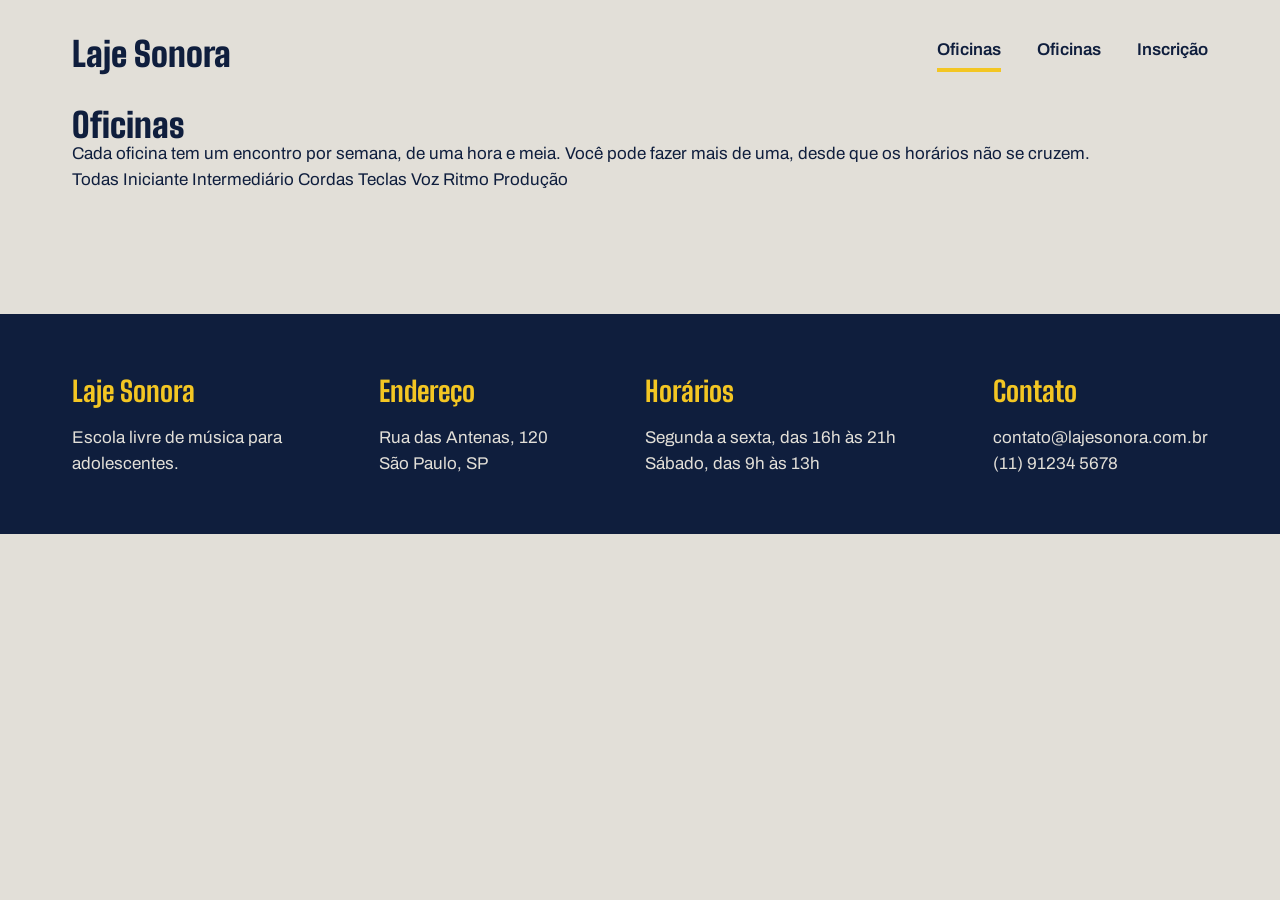
==== oficinas.html @ a655feea "passo 15 continuação" ====
<!DOCTYPE html>
<html lang="pt-BR">
<head>
    <meta charset="UTF-8">
    <meta name="viewport" content="width=device-width, initial-scale=1.0">
    <title>Laje Sonora | Oficinas</title>
    <link rel="preconnect" href="https://fonts.googleapis.com">
<link rel="preconnect" href="https://fonts.gstatic.com" crossorigin>
<link href="https://fonts.googleapis.com/css2?family=Archivo:ital,wght@0,100..900;1,100..900&family=Big+Shoulders:opsz,wght@10..72,100..900&display=swap" rel="stylesheet">
<link rel="stylesheet" href="index.css">
</head>
<body>
    <header class="conteudo topo">
        <a href="index.html" class="logo">Laje Sonora</a>

        <nav class="menu">
            <a href="oficinas.html" class="atual">Oficinas</a>
            <a href="oficinas.html">Oficinas</a>
            <a href="inscricao.html">Inscrição</a>

        </nav>

    </header>

    <main class="conteudo">
      <h1 class="titulo-pagina">
        Oficinas
      </h1>

      <p class="subtitulo-pagina">Cada oficina tem um encontro por semana, de uma hora e meia. Você pode fazer mais de uma, desde que os horários não se cruzem.</p>

      <div class="filtros">
        <span class="filtro">Todas</span>
        <span class="filtro">Iniciante</span>
        <span class="filtro">Intermediário</span>
        <span class="filtro">Cordas</span>
        <span class="filtro">Teclas</span>
        <span class="filtro">Voz</span>
        <span class="filtro">Ritmo</span>
        <span class="filtro">Produção</span>
      </div>
    </main>

    <footer class="rodape">


        <div class="conteudo rodape-colunas">

            <div class="rodape-coluna">
                <h4>Laje Sonora</h4>
                <p>Escola livre de música para  <br> adolescentes.</p>
            </div>

            <div class="rodape-coluna">
                <h4>Endereço</h4>
                <p>Rua das Antenas, 120  <br> São Paulo, SP</p>
            </div>

            <div class="rodape-coluna">
                <h4>Horários</h4>
                <p>Segunda a sexta, das 16h às 21h  <br> Sábado, das 9h às 13h</p>
            </div>

            <div class="rodape-coluna">
                <h4>Contato</h4>
                <p> contato@lajesonora.com.br <br> (11) 91234 5678</p>
            </div>
        </div>
    </footer>


    
</body>
</html>
---- index.css ----
*{
    margin: 0;
    padding: 0;
    box-sizing: border-box;
}

:root{
    --concreto: #E2DFD8;
    --concreto-escuro: #CBC7BE;
    --tinta: #0F1E3D;
    --caixa-dagua: #1F5FBF;
    --fita: #F3C623;
    --branco: #FFFFFF;


    --fonte-cartaz: "Big Shoulders", "Arial Narrow", sans-serif;
    --fonte-texto: "Archivo", Arial, sans-serif;
}

body{
    background-color: var(--concreto);
    color: var(--tinta);
    font-family: var(--fonte-texto);
    font-size: 17px;
    line-height: 1.55;

}



a{
    color: inherit;
}

h1, h2, h3{
    font-family: var(--fonte-cartaz);
    font-weight: 900;
    line-height: 0.95;
}

.conteudo{
    max-width: 1200px;
    margin-inline: auto;
    padding-inline: 32px;
}

.topo{
    padding-block: 28px;
    display: flex;
    justify-content: space-between;
    align-items: center;
}

.logo{
    font-family: var(--fonte-cartaz);
    font-size: 34px;
    font-weight: 900;
    text-decoration: none;
}

.menu{
    display: flex;
    gap: 36px;
}

.menu a{
    font-weight: 600;
    text-decoration: none;
    padding-bottom: 4px;
    border-bottom: 4px solid transparent;
}

.menu a:hover{
    border-bottom-color: var(--tinta);
}

.menu a.atual{
    border-bottom-color: var(--fita);
}

.cartazes{
    margin-top: 16px;
    display: flex;
    gap: 16px;
}

.cartaz{
    padding: 40px;
}

.cartaz-principal{
    background-color: var(--caixa-dagua);
    color: var(--branco);
    flex: 2;

    h1{
        font-size: 132px;
        max-width: 9ch;
    }
}

.cartaz-lateral{
    background-color: var(--fita);
    flex: 1;
    display: flex;
    flex-direction: column;

    justify-content: space-between;
    gap: 32px;
    align-items: flex-start

    p{
        font-size: 22px;
        font-weight: 600;
        line-height: 1.3;
    }
}


.botao{
    background-color: var(--tinta);
    color: var(--branco);
    font-weight: 700;
    text-decoration: none;
    padding-block: 16px;
    padding-inline: 28px;
    border: none;
    font-family: var(--fonte-texto);
    font-size: 17px;
    cursor: pointer;
    
}

.botao:hover{
    background: var(--caixa-dagua);
}

.secao{
    margin-top: 96px;
}

.titulo-secao{
    font-size: 64px;
    margin-bottom: 32px;
}

.cards{
    display: flex;
    flex-wrap: wrap;
    gap: 24px;
}

.card{
    background-color: var(--branco);
    border: var(--tinta);
    border: solid var(--tinta);
    flex: 1 1 340px;
}

.card .foto{
    height: 170px;
}

.foto{
    background-color: var(--concreto-escuro);
}

.foto-azul{
    background-color: var(--caixa-dagua);
}

.foto-amarela{
    background-color: var(--fita);
}

.foto-tinta{
    background-color: var(--tinta);
}

.card-texto{
    padding: 24px;
}

.card-h3{
    font-size: 36px;
    margin-bottom: 12px;
}


.card-info{
    margin: 20px;
    padding-top: 16px;
    border-top: solid 2px var(--concreto-escuro);
    font-weight: 600;
    display: flex;
    justify-content: space-between;
}


.passos{
    display: flex;
    gap: 24px;

}

.passo{
    border-top: 6px solid var(--tinta);
    padding-top: 20px;
    flex: 1;
}

.passo-numero{
    font-family: var(--fonte-cartaz);
    font-size: 96px;
    font-weight: 900;
    line-height: 1;
    color: var(--caixa-dagua);
}


.passo h3{
    font-size: 32px;
    margin-block: 8px 12px;
}

.rodape{
    margin-top: 120px;
    background-color: var(--tinta);
    color: var(--concreto);
    padding-block: 56px;
}

.rodape-colunas{
    display: flex;
    justify-content: space-between;
    gap: 40px;
    flex: 1;
}

.rodape h4{
    font-family: var(--fonte-cartaz);
    font-size: 28px;
    color: var(--fita);
    margin-bottom: 12px;
}
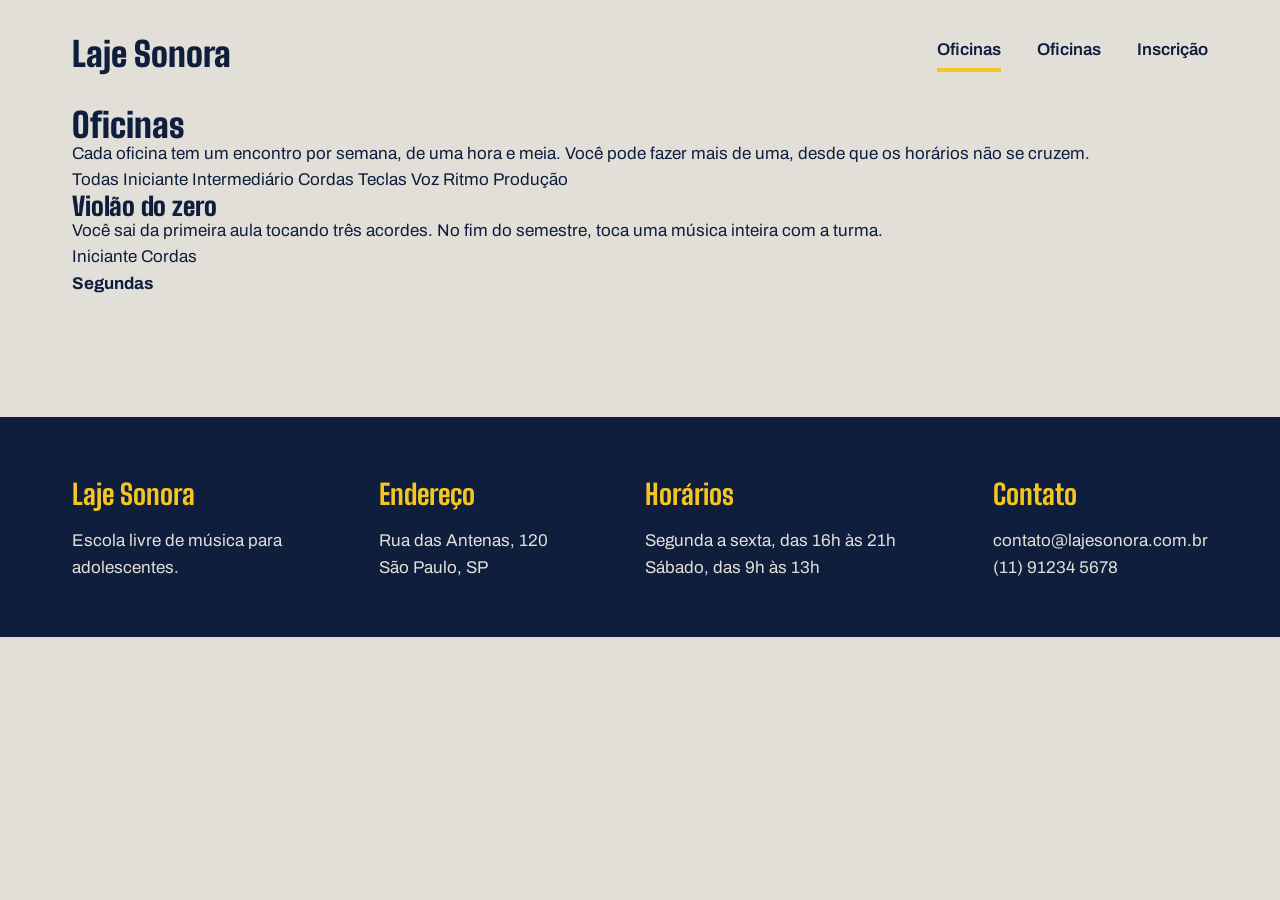
==== commit 0d48e620: "passo 15 continuação 2" ====
--- a/oficinas.html
+++ b/oficinas.html
@@ -30,7 +30,7 @@
       <p class="subtitulo-pagina">Cada oficina tem um encontro por semana, de uma hora e meia. Você pode fazer mais de uma, desde que os horários não se cruzem.</p>
 
       <div class="filtros">
-        <span class="filtro">Todas</span>
+        <span class="filtro ativo">Todas</span>
         <span class="filtro">Iniciante</span>
         <span class="filtro">Intermediário</span>
         <span class="filtro">Cordas</span>
@@ -38,6 +38,26 @@
         <span class="filtro">Voz</span>
         <span class="filtro">Ritmo</span>
         <span class="filtro">Produção</span>
+      </div>
+
+      <div class="lista">
+        <article class="oficina">
+            <div class="foto foto-azul"></div>
+            <div class="oficina-texto">
+                <h2>Violão do zero</h2>
+                <p>Você sai da primeira aula tocando três acordes. No fim do semestre, toca uma música inteira com a turma.</p>
+                <div class="etiquetas">
+                    <span>Iniciante</span>
+                    <span>Cordas</span>
+                </div>
+            </div>
+
+            <div class="oficinas-detalhes">
+                <strong>Segundas </strong>
+            </div>
+        </article>
+
+
       </div>
     </main>
 
